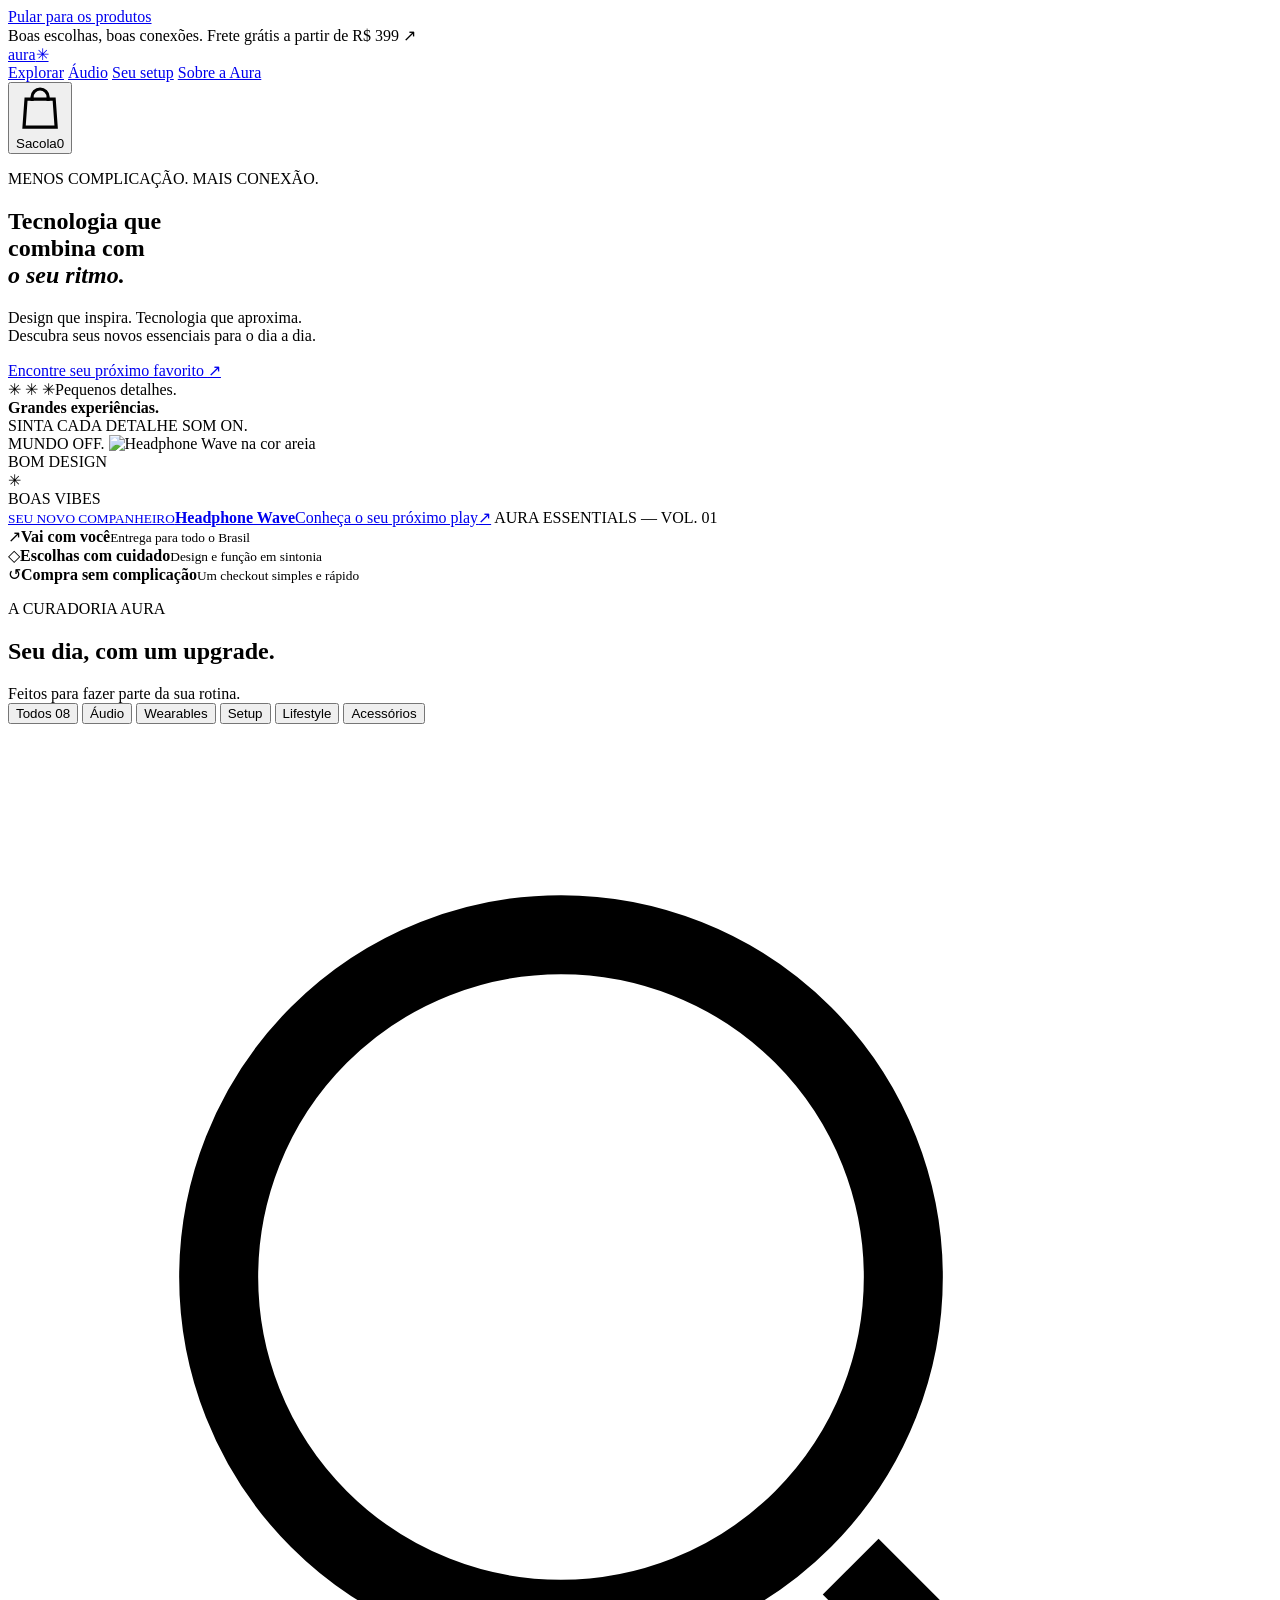
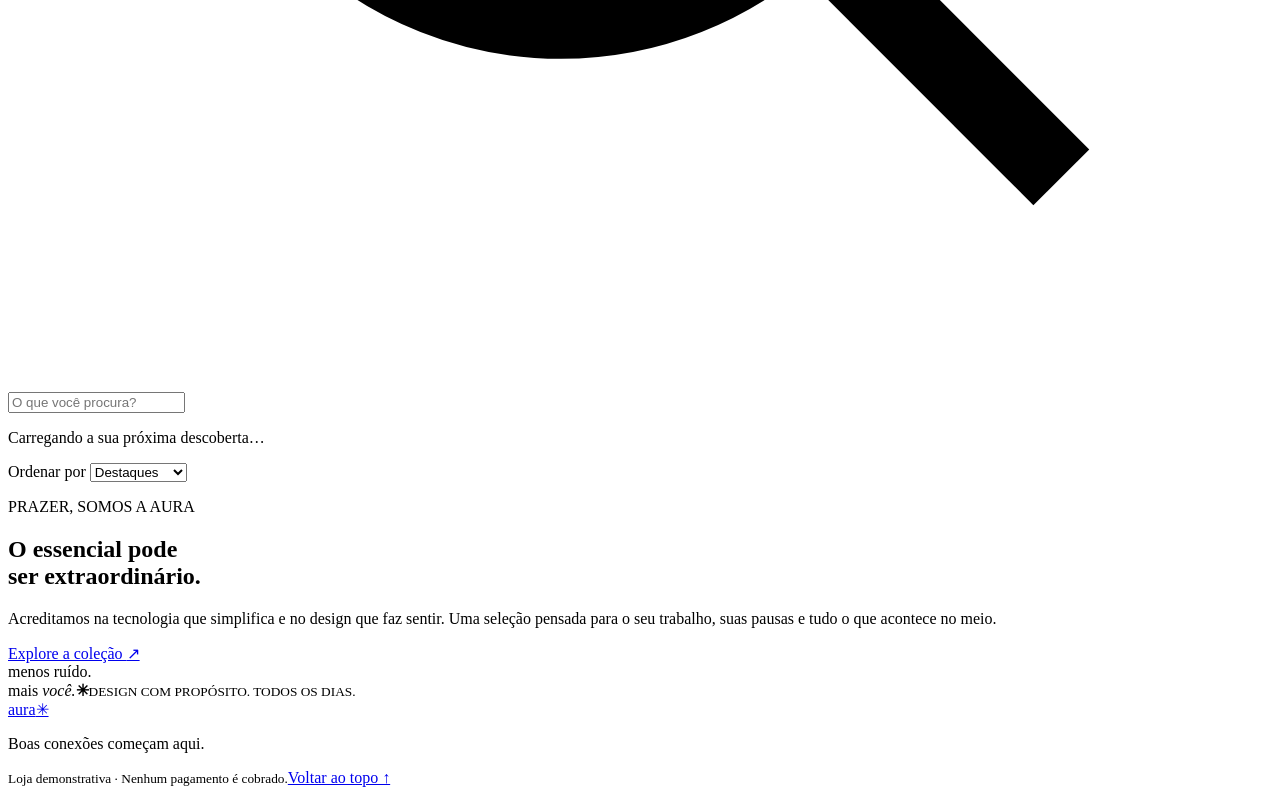
==== src/main/resources/static/index.html @ a2b67ad1 "feat: adiciona loja responsiva com catálogo e sacola Co-Authored-By: Claude Opus 5.5 <noreply@anthro" ====
<!doctype html>
<html lang="pt-BR">
<head>
  <meta charset="UTF-8">
  <meta name="viewport" content="width=device-width, initial-scale=1">
  <meta name="theme-color" content="#244e40">
  <meta name="description" content="Aura: tecnologia com design para o seu dia. Explore áudio, acessórios e novidades para o seu setup.">
  <title>Aura — Tecnologia no seu ritmo</title>
  <link rel="icon" href="/images/favicon.svg" type="image/svg+xml">
  <link rel="stylesheet" href="/styles.css">
  <script src="/app.js" defer></script>
</head>
<body>
  <a class="skip-link" href="#catalogo">Pular para os produtos</a>
  <div class="announcement">Boas escolhas, boas conexões. <span>Frete grátis a partir de R$ 399</span> <span aria-hidden="true">↗</span></div>
  <header class="header">
    <div class="header-inner container">
      <a class="logo" href="/" aria-label="Aura, início">aura<span>✳</span></a>
      <nav aria-label="Menu principal">
        <a class="active" href="#catalogo">Explorar</a>
        <a href="#catalogo" data-nav-category="Áudio">Áudio</a>
        <a href="#catalogo" data-nav-category="Setup">Seu setup</a>
        <a href="#sobre">Sobre a Aura</a>
      </nav>
      <button id="open-cart" class="cart-button" aria-label="Abrir carrinho, 0 itens"><svg viewBox="0 0 24 24" fill="none" stroke="currentColor" stroke-width="1.6" aria-hidden="true"><path d="M5 7h14l1 14H4L5 7Z"/><path d="M8 8V6a4 4 0 0 1 8 0v2"/></svg><span class="cart-label">Sacola</span><span id="cart-count">0</span></button>
    </div>
  </header>
  <main>
    <section class="hero container" aria-labelledby="hero-title">
      <div class="hero-copy">
        <p class="eyebrow"><span class="small-dot"></span> MENOS COMPLICAÇÃO. MAIS CONEXÃO.</p>
        <h1 id="hero-title">Tecnologia que<br>combina com<br><em>o seu ritmo.</em></h1>
        <p class="hero-description">Design que inspira. Tecnologia que aproxima.<br>Descubra seus novos essenciais para o dia a dia.</p>
        <a class="button primary" href="#catalogo">Encontre seu próximo favorito <span aria-hidden="true">↗</span></a>
        <div class="hero-note"><span class="mini-stars" aria-hidden="true">✳ ✳ ✳</span><span>Pequenos detalhes.<br><strong>Grandes experiências.</strong></span></div>
      </div>
      <div class="hero-visual">
        <div class="orbit orbit-one"></div><div class="orbit orbit-two"></div>
        <span class="visual-caption">SINTA CADA DETALHE</span>
        <span class="sound-label">SOM ON.<br>MUNDO OFF.</span>
        <img class="hero-product" src="/images/headphone.svg" alt="Headphone Wave na cor areia" width="540" height="540">
        <div class="round-sticker">BOM DESIGN<br><span>✳</span><br>BOAS VIBES</div>
        <a class="hero-product-card" href="#catalogo"><span><small>SEU NOVO COMPANHEIRO</small><strong>Headphone Wave</strong><span>Conheça o seu próximo play</span></span><span class="circle-arrow" aria-hidden="true">↗</span></a>
        <span class="edition">AURA ESSENTIALS — VOL. 01</span>
      </div>
    </section>
    <section class="benefits container" aria-label="Benefícios da loja">
      <div><span class="benefit-icon" aria-hidden="true">↗</span><span><strong>Vai com você</strong><small>Entrega para todo o Brasil</small></span></div>
      <div><span class="benefit-icon" aria-hidden="true">◇</span><span><strong>Escolhas com cuidado</strong><small>Design e função em sintonia</small></span></div>
      <div><span class="benefit-icon" aria-hidden="true">↺</span><span><strong>Compra sem complicação</strong><small>Um checkout simples e rápido</small></span></div>
    </section>
    <section id="catalogo" class="catalog container" aria-labelledby="catalog-title">
      <div class="section-top"><div><p class="eyebrow">A CURADORIA AURA</p><h2 id="catalog-title">Seu dia, com um upgrade<span>.</span></h2></div><span class="collection-note">Feitos para fazer parte da sua rotina.</span></div>
      <div class="catalog-toolbar">
        <div id="categories" class="category-list" role="group" aria-label="Filtrar por categoria">
          <button class="category active" data-category="Todos" aria-pressed="true">Todos <span>08</span></button>
          <button class="category" data-category="Áudio" aria-pressed="false">Áudio</button>
          <button class="category" data-category="Wearables" aria-pressed="false">Wearables</button>
          <button class="category" data-category="Setup" aria-pressed="false">Setup</button>
          <button class="category" data-category="Lifestyle" aria-pressed="false">Lifestyle</button>
          <button class="category" data-category="Acessórios" aria-pressed="false">Acessórios</button>
        </div>
        <label class="search"><svg viewBox="0 0 24 24" fill="none" stroke="currentColor" stroke-width="1.5" aria-hidden="true"><circle cx="10.5" cy="10.5" r="6.5"/><path d="m16 16 4 4"/></svg><input id="search" type="search" placeholder="O que você procura?" aria-label="Buscar produtos" maxlength="100"></label>
      </div>
      <div class="results-toolbar"><p id="result-count" aria-live="polite">Carregando a sua próxima descoberta…</p><label>Ordenar por <select id="sort" aria-label="Ordenar produtos"><option value="featured">Destaques</option><option value="price-asc">Menor preço</option><option value="price-desc">Maior preço</option><option value="name">Nome A–Z</option></select></label></div>
      <div id="products" class="product-grid" aria-busy="true"></div>
      <div id="catalog-state" class="empty-state" hidden><span aria-hidden="true">✳</span><h3 id="state-title"></h3><p id="state-message"></p><button id="retry" class="button secondary" hidden>Tentar novamente</button><button id="clear-filters" class="button secondary" hidden>Limpar filtros</button></div>
    </section>
    <section id="sobre" class="about container"><div><p class="eyebrow">PRAZER, SOMOS A AURA</p><h2>O essencial pode<br>ser extraordinário.</h2><p>Acreditamos na tecnologia que simplifica e no design que faz sentir. Uma seleção pensada para o seu trabalho, suas pausas e tudo o que acontece no meio.</p><a href="#catalogo">Explore a coleção <span aria-hidden="true">↗</span></a></div><div class="about-art" aria-hidden="true"><span>menos ruído.<br>mais <em>você.</em></span><b>✳</b><small>DESIGN COM PROPÓSITO. TODOS OS DIAS.</small></div></section>
  </main>
  <footer class="footer container"><a class="logo" href="/">aura<span>✳</span></a><p>Boas conexões começam aqui.</p><small>Loja demonstrativa · Nenhum pagamento é cobrado.</small><a href="#hero-title">Voltar ao topo ↑</a></footer>

  <dialog id="cart-dialog" class="drawer" aria-labelledby="cart-title">
    <div class="dialog-header"><div><p class="eyebrow">SUAS ESCOLHAS</p><h2 id="cart-title">Sua sacola<span>.</span></h2></div><button class="icon-button" data-close aria-label="Fechar sacola">×</button></div>
    <div id="shipping-progress" class="shipping-progress"></div>
    <div id="cart-items" class="cart-items"></div>
    <div id="cart-summary" class="cart-summary"></div>
  </dialog>
  <dialog id="checkout-dialog" class="checkout-dialog" aria-labelledby="checkout-title">
    <div class="dialog-header"><div><p class="eyebrow">FALTA POUCO</p><h2 id="checkout-title">Quase seu<span>.</span></h2></div><button class="icon-button" data-close aria-label="Fechar checkout">×</button></div>
    <p class="demo-notice">Checkout demonstrativo. Nenhum pagamento será solicitado ou cobrado. Use dados fictícios.</p>
    <form id="checkout-form">
      <label>Nome completo<input name="name" autocomplete="name" placeholder="Como podemos chamar você?" required maxlength="100"></label>
      <label>E-mail<input name="email" type="email" autocomplete="email" placeholder="voce@exemplo.com" required maxlength="254"></label>
      <label>Endereço e número<input name="address" autocomplete="street-address" placeholder="Rua, número e complemento" required maxlength="200"></label>
      <div class="form-row"><label>Cidade<input name="city" autocomplete="address-level2" placeholder="Sua cidade" required maxlength="100"></label><label>CEP<input name="zipCode" autocomplete="postal-code" inputmode="numeric" placeholder="00000-000" pattern="[0-9]{5}-?[0-9]{3}" required maxlength="9" title="Informe os 8 dígitos do CEP"></label></div>
      <div id="checkout-total" class="checkout-total"></div>
      <p id="checkout-error" class="form-error" role="alert" hidden></p>
      <button id="submit-order" class="button primary full-width" type="submit">Confirmar pedido demonstrativo <span aria-hidden="true">↗</span></button>
      <button id="back-to-cart" class="text-button" type="button">← Voltar para a sacola</button>
    </form>
  </dialog>
  <dialog id="success-dialog" class="success-dialog" aria-labelledby="success-title"><button class="icon-button success-close" data-close aria-label="Fechar confirmação">×</button><div class="success-symbol" aria-hidden="true">✓</div><p class="eyebrow">BOAS ESCOLHAS!</p><h2 id="success-title">Deu match com<br>o seu ritmo<span>.</span></h2><p>Seu pedido demonstrativo foi registrado.<br>Nenhum valor foi cobrado e não haverá envio.</p><div id="receipt"></div><button class="button primary full-width" data-close>Continuar explorando <span aria-hidden="true">↗</span></button></dialog>
  <dialog id="product-dialog" class="product-dialog" aria-labelledby="detail-name"><button class="icon-button success-close" data-close aria-label="Fechar detalhes">×</button><div id="product-detail"></div></dialog>
  <div id="toast" class="toast" role="status" aria-live="polite"></div>
</body>
</html>
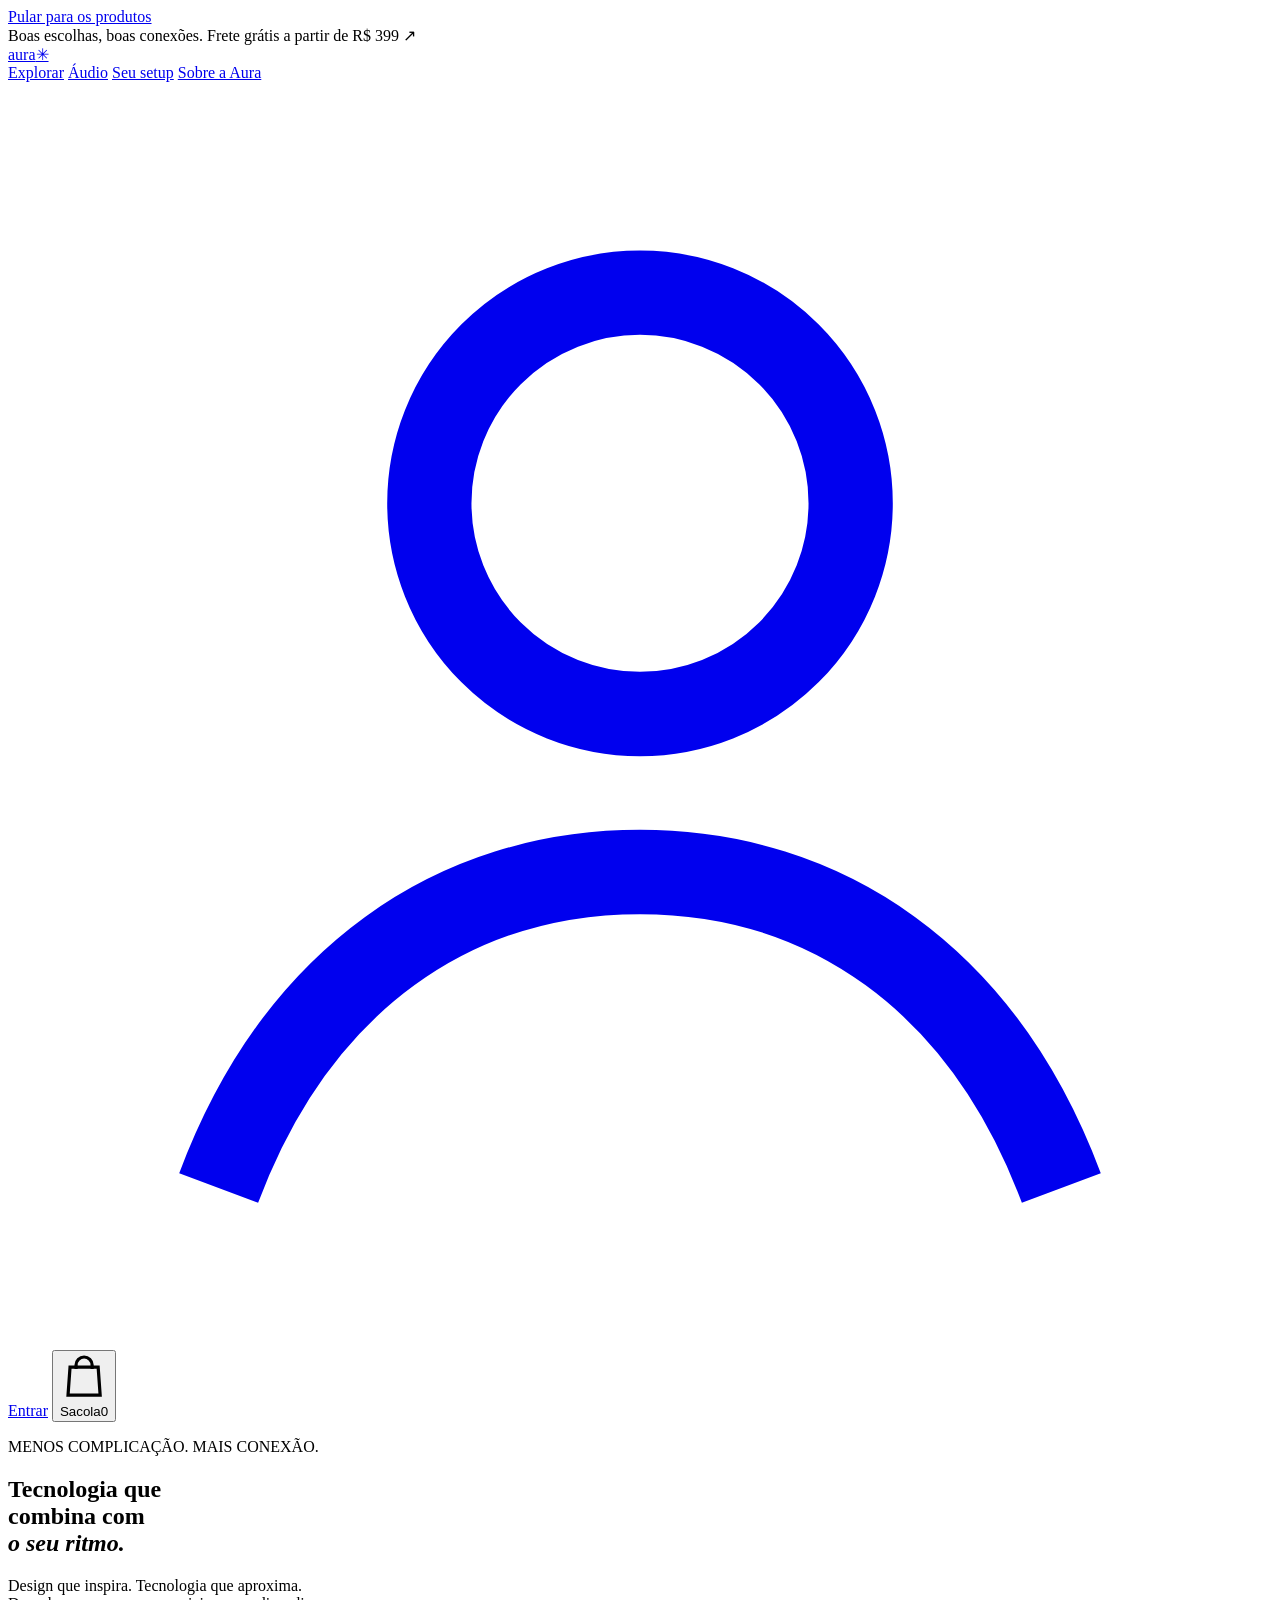
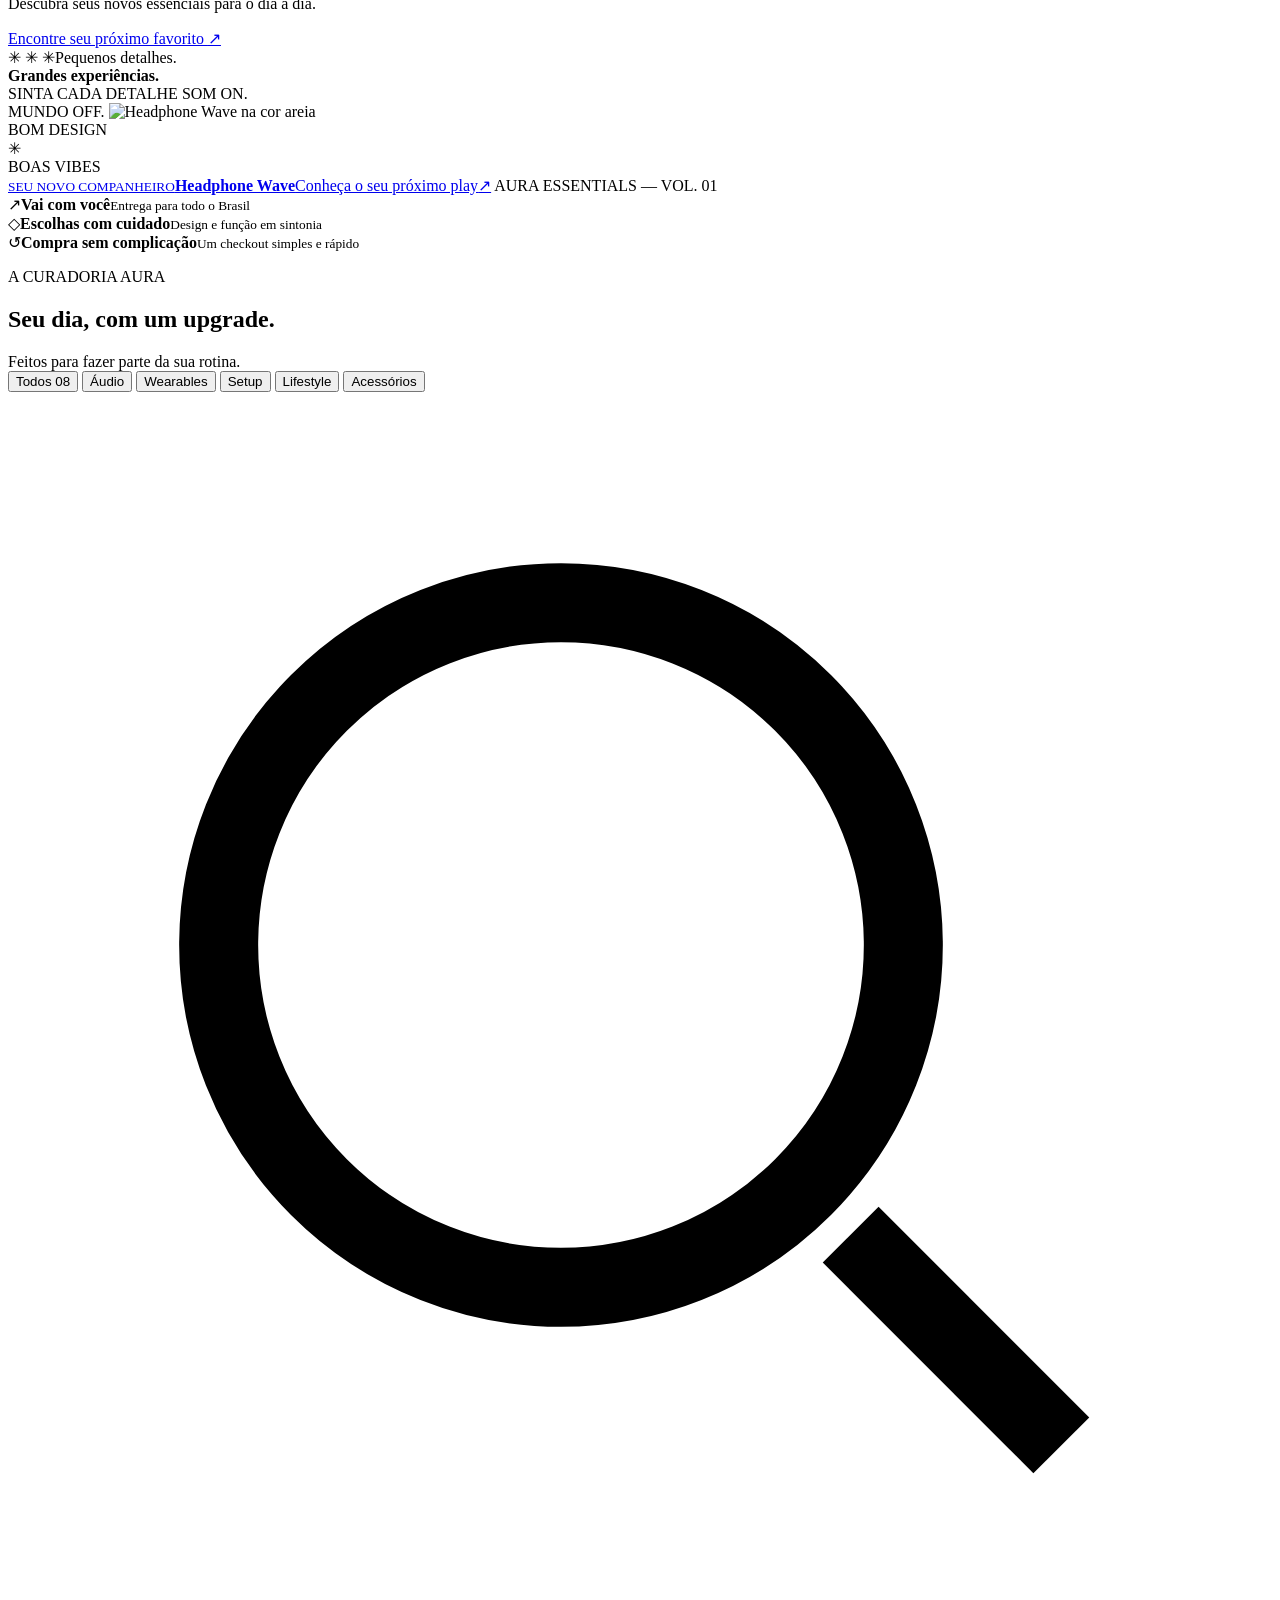
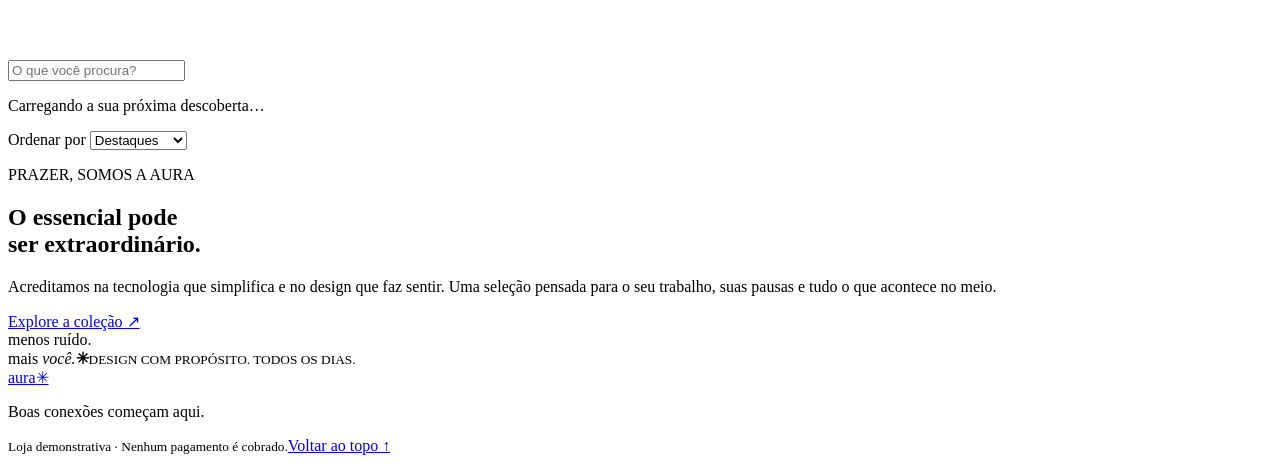
==== commit 45e64bce: "feat: adiciona perfis de visitante, cliente e administrador Spring Security com sessão, bcrypt e CSR" ====
--- a/src/main/resources/static/index.html
+++ b/src/main/resources/static/index.html
@@ -8,6 +8,7 @@
   <title>Aura — Tecnologia no seu ritmo</title>
   <link rel="icon" href="/images/favicon.svg" type="image/svg+xml">
   <link rel="stylesheet" href="/styles.css">
+  <script src="/session.js" defer></script>
   <script src="/app.js" defer></script>
 </head>
 <body>
@@ -22,7 +23,10 @@
         <a href="#catalogo" data-nav-category="Setup">Seu setup</a>
         <a href="#sobre">Sobre a Aura</a>
       </nav>
-      <button id="open-cart" class="cart-button" aria-label="Abrir carrinho, 0 itens"><svg viewBox="0 0 24 24" fill="none" stroke="currentColor" stroke-width="1.6" aria-hidden="true"><path d="M5 7h14l1 14H4L5 7Z"/><path d="M8 8V6a4 4 0 0 1 8 0v2"/></svg><span class="cart-label">Sacola</span><span id="cart-count">0</span></button>
+      <div class="header-actions">
+        <a id="account-link" class="account-link" href="/entrar" aria-label="Entrar"><svg viewBox="0 0 24 24" fill="none" stroke="currentColor" stroke-width="1.6" aria-hidden="true"><circle cx="12" cy="8" r="4"/><path d="M4 21c1.5-4 4.5-6 8-6s6.5 2 8 6"/></svg><span class="account-label">Entrar</span></a>
+        <button id="open-cart" class="cart-button" aria-label="Abrir carrinho, 0 itens"><svg viewBox="0 0 24 24" fill="none" stroke="currentColor" stroke-width="1.6" aria-hidden="true"><path d="M5 7h14l1 14H4L5 7Z"/><path d="M8 8V6a4 4 0 0 1 8 0v2"/></svg><span class="cart-label">Sacola</span><span id="cart-count">0</span></button>
+      </div>
     </div>
   </header>
   <main>
@@ -79,9 +83,9 @@
   <dialog id="checkout-dialog" class="checkout-dialog" aria-labelledby="checkout-title">
     <div class="dialog-header"><div><p class="eyebrow">FALTA POUCO</p><h2 id="checkout-title">Quase seu<span>.</span></h2></div><button class="icon-button" data-close aria-label="Fechar checkout">×</button></div>
     <p class="demo-notice">Checkout demonstrativo. Nenhum pagamento será solicitado ou cobrado. Use dados fictícios.</p>
+    <p class="checkout-account">Pedido na conta <strong id="checkout-email"></strong></p>
     <form id="checkout-form">
       <label>Nome completo<input name="name" autocomplete="name" placeholder="Como podemos chamar você?" required maxlength="100"></label>
-      <label>E-mail<input name="email" type="email" autocomplete="email" placeholder="voce@exemplo.com" required maxlength="254"></label>
       <label>Endereço e número<input name="address" autocomplete="street-address" placeholder="Rua, número e complemento" required maxlength="200"></label>
       <div class="form-row"><label>Cidade<input name="city" autocomplete="address-level2" placeholder="Sua cidade" required maxlength="100"></label><label>CEP<input name="zipCode" autocomplete="postal-code" inputmode="numeric" placeholder="00000-000" pattern="[0-9]{5}-?[0-9]{3}" required maxlength="9" title="Informe os 8 dígitos do CEP"></label></div>
       <div id="checkout-total" class="checkout-total"></div>
@@ -90,7 +94,7 @@
       <button id="back-to-cart" class="text-button" type="button">← Voltar para a sacola</button>
     </form>
   </dialog>
-  <dialog id="success-dialog" class="success-dialog" aria-labelledby="success-title"><button class="icon-button success-close" data-close aria-label="Fechar confirmação">×</button><div class="success-symbol" aria-hidden="true">✓</div><p class="eyebrow">BOAS ESCOLHAS!</p><h2 id="success-title">Deu match com<br>o seu ritmo<span>.</span></h2><p>Seu pedido demonstrativo foi registrado.<br>Nenhum valor foi cobrado e não haverá envio.</p><div id="receipt"></div><button class="button primary full-width" data-close>Continuar explorando <span aria-hidden="true">↗</span></button></dialog>
+  <dialog id="success-dialog" class="success-dialog" aria-labelledby="success-title"><button class="icon-button success-close" data-close aria-label="Fechar confirmação">×</button><div class="success-symbol" aria-hidden="true">✓</div><p class="eyebrow">BOAS ESCOLHAS!</p><h2 id="success-title">Deu match com<br>o seu ritmo<span>.</span></h2><p>Seu pedido demonstrativo foi registrado.<br>Nenhum valor foi cobrado e não haverá envio.</p><div id="receipt"></div><button class="button primary full-width" data-close>Continuar explorando <span aria-hidden="true">↗</span></button><a class="text-button" href="/conta#pedidos">Ver meus pedidos</a></dialog>
   <dialog id="product-dialog" class="product-dialog" aria-labelledby="detail-name"><button class="icon-button success-close" data-close aria-label="Fechar detalhes">×</button><div id="product-detail"></div></dialog>
   <div id="toast" class="toast" role="status" aria-live="polite"></div>
 </body>
